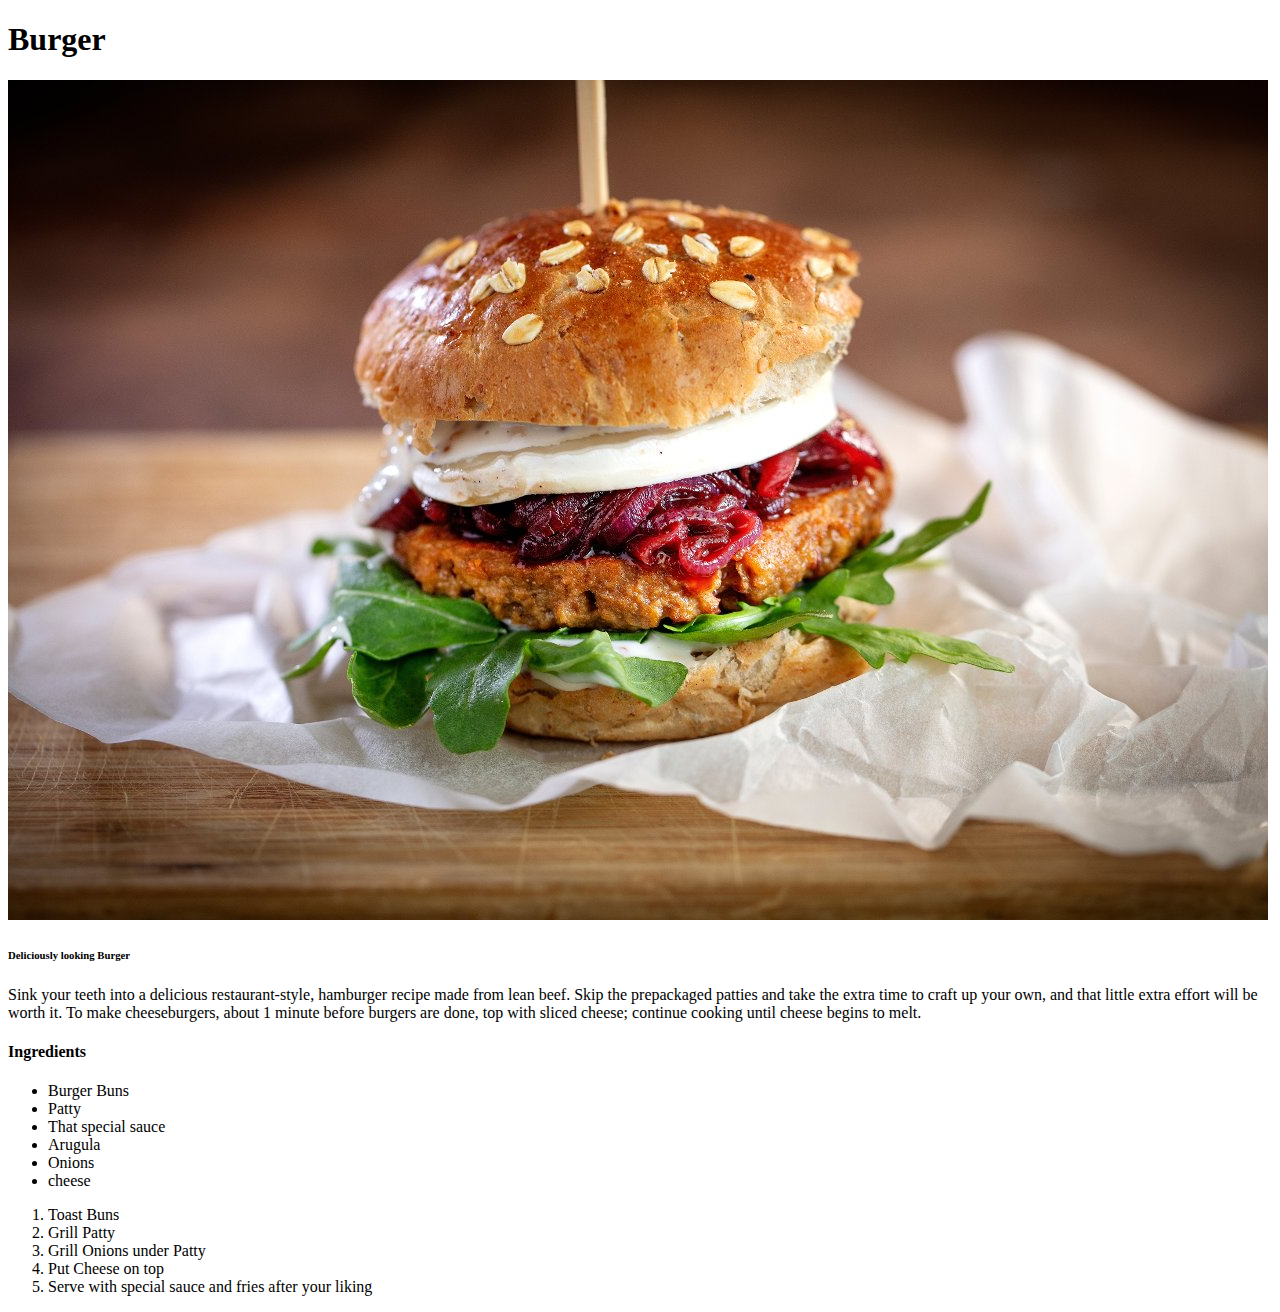
==== recipes/burger.html @ 1549a594 "Added Burger Recipe, Cake Recipe, Lasagne Recipe Added Images Directory and Images Added Links to Re" ====
<!DOCTYPE html>
<html lang="en">
<head>
    <meta charset="UTF-8">
    <meta http-equiv="X-UA-Compatible" content="IE=edge">
    <meta name="viewport" content="width=device-width, initial-scale=1.0">
    <title>Odin Recipes - Burger</title>
</head>
<body>
    <h1>Burger</h1>
    <img src="../images/main-header.jpg" alt="Deliciously looking Burger">
    <h6>Deliciously looking Burger</h6>
    <p>
        Sink your teeth into a delicious restaurant-style, hamburger 
        recipe made from lean beef. Skip the prepackaged patties and take the extra time 
        to craft up your own, and that little extra effort will be worth it. To make cheeseburgers, 
        about 1 minute before burgers are done, top with sliced cheese; continue cooking until cheese begins to melt.
    </p>
    <h4>Ingredients</h4>
    <ul>
        <li>Burger Buns</li>
        <li>Patty</li>
        <li>That special sauce</li>
        <li>Arugula</li>
        <li>Onions</li>
        <li>cheese</li>
    </ul>

    <ol>
        <li>Toast Buns</li>
        <li>Grill Patty</li>
        <li>Grill Onions under Patty</li>
        <li>Put Cheese on top</li>
        <li>Serve with special sauce and fries after your liking</li>
    </ol>
</body>
</html>
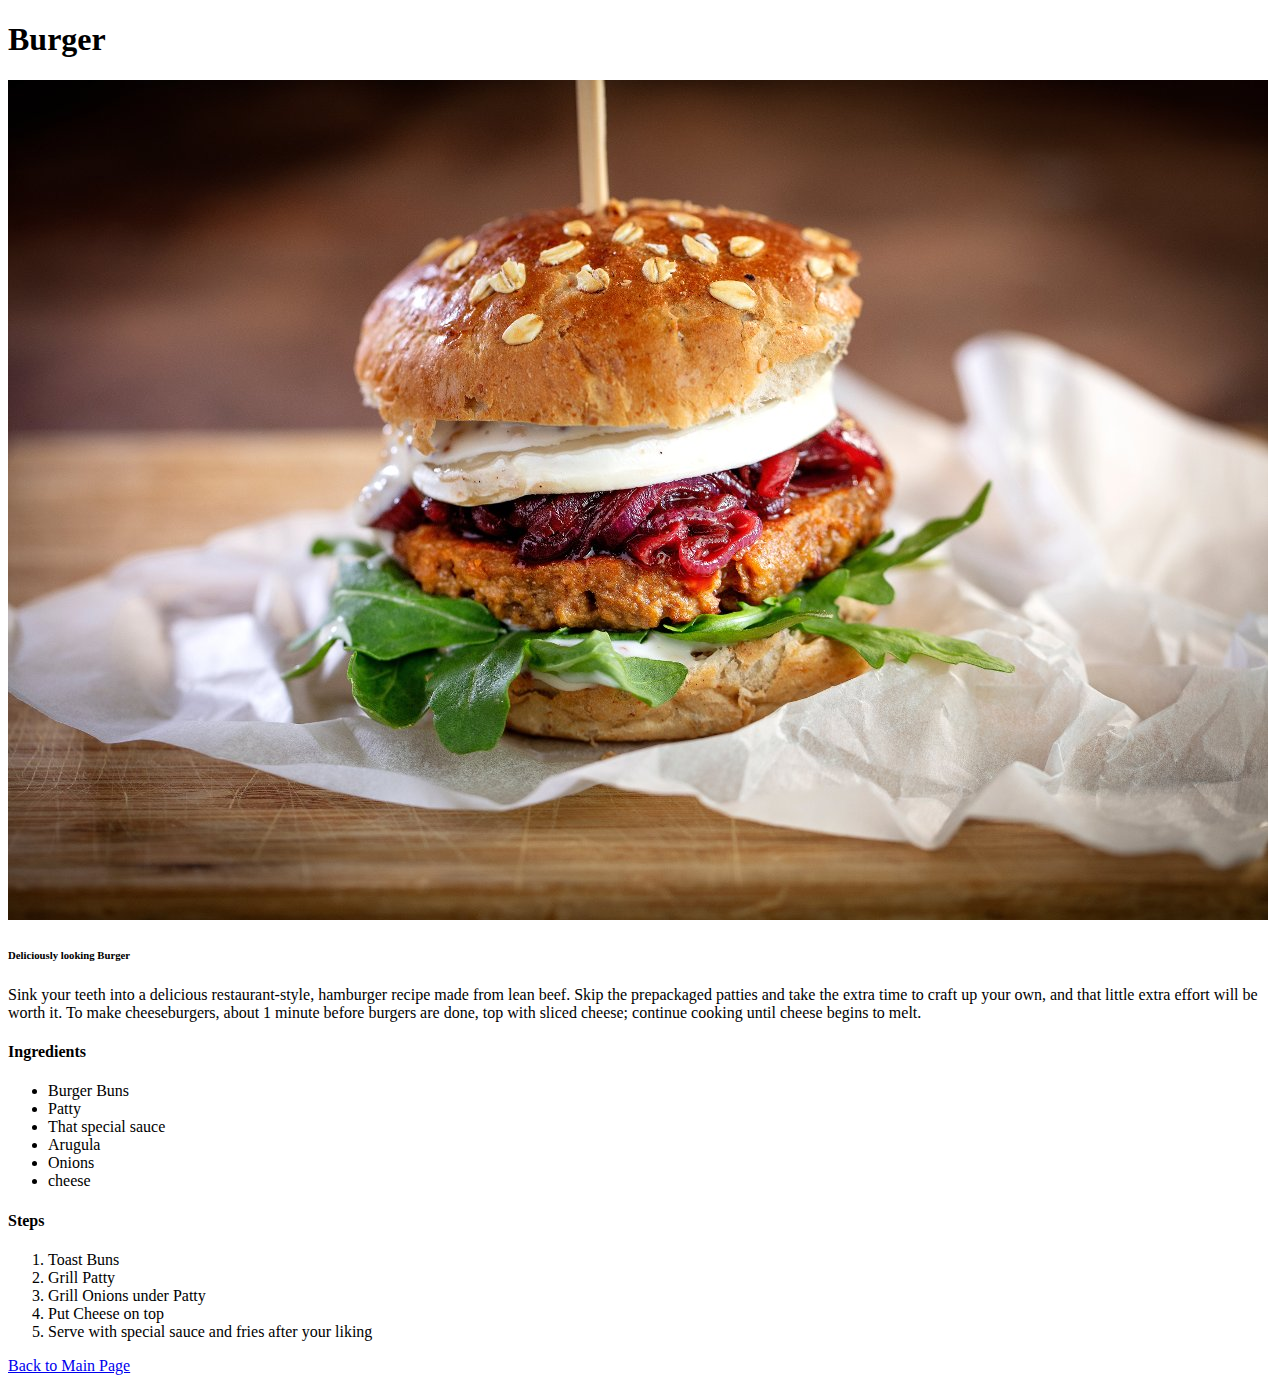
==== commit 4c8128fe: "Added Back to Main Page on all recipes Added Picture Subtitle to Lasagne and Cake Added Steps and In" ====
--- a/recipes/burger.html
+++ b/recipes/burger.html
@@ -25,7 +25,7 @@
         <li>Onions</li>
         <li>cheese</li>
     </ul>
-
+    <h4>Steps</h4>
     <ol>
         <li>Toast Buns</li>
         <li>Grill Patty</li>
@@ -33,5 +33,6 @@
         <li>Put Cheese on top</li>
         <li>Serve with special sauce and fries after your liking</li>
     </ol>
+    <a href="../index.html">Back to Main Page</a>
 </body>
 </html>